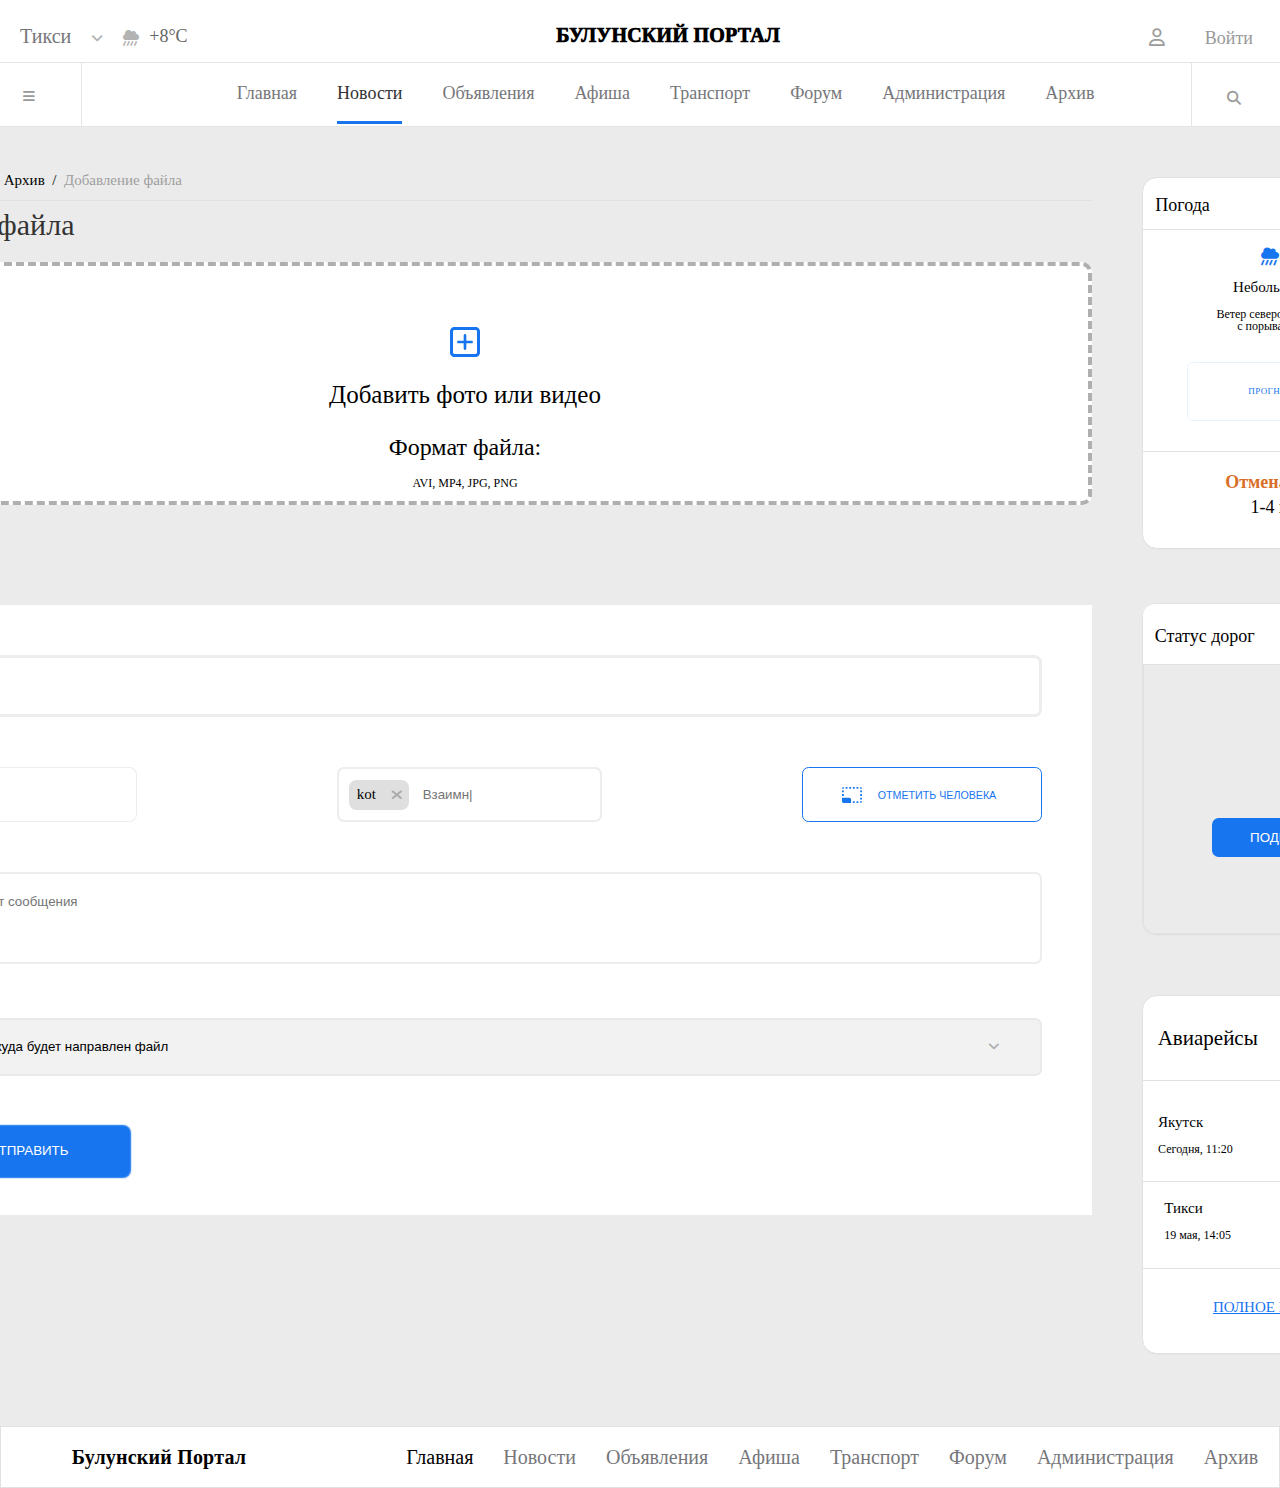
==== add.html @ 3e5e8c50 "commit" ====
<!DOCTYPE html>
<html lang="en">

<head>
    <meta charset="UTF-8">
    <meta name="viewport" content="width=device-width, initial-scale=1.0">
    <link rel="stylesheet" href="add.css">
    <link rel="stylesheet" href="https://cdnjs.cloudflare.com/ajax/libs/font-awesome/6.6.0/css/all.min.css">

    <title>Document</title>
</head>

<body>

    <div class="header">


        <div class="first-line">

            <div class="city">
                <div class="city-text">Тикси</div>
                <button class="angle-down"><i class="fa-solid fa-angle-down"></i></button>


                <div class="temperature">
                    <i class="fa-solid fa-cloud-showers-heavy"></i>
                    <div class="temp-text">+8°С</div>
                </div>
            </div>


            <div class="head-text">Булунский портал</div>

            <div class="enter">
                <i class="fa-regular fa-user"></i>
                <button class="enter-text">Войти</button>
            </div>
        </div>

        <div class="second-line">
            <button class="menu-btn"><i class="fa-solid fa-bars"></i></button>
            <div class="mob-text">Булунский портал</div>
            <ul>
                <li>
                    <a class="#" href="#">Главная</a>
                <li>
                    <a class="active" href="#">Новости</a>
                </li>
                <li>
                    <a class="left" href="#">Объявления</a>
                </li>
                <li>
                    <a class="#" href="#">Афиша</a>
                </li>
                <li>
                    <a class="#" href="#">Транспорт</a>
                </li>
                <li>
                    <a class="#" href="#">Форум</a>
                </li>
                <li>
                    <a class="#" href="#">Администрация</a>
                </li>
                <li>
                    <a class="#" href="#">Архив</a>
                </li>
            </ul>

            <div class="search">
                <input type="text">
                <i class="fa-solid fa-magnifying-glass"></i>
            </div>
        </div>

    </div>

    <div class="container">
        <div class="main">

            <ul class="pages">
                <li>
                    <a class="active2" href="#"> Главная </a>
                </li>
                <div> / </div>

                <li>
                    <a class="second" href="#"> Объявления </a>
                </li>
                <div> / </div>

                <li>
                    <a href="#"> Архив </a>
                </li>
                <div> / </div>
                <li>
                    <a class="third" href="#"> Добавление файла </a>
                </li>

            </ul>

            <h2 class="add-file">Добавление файла</h2>
            <div class="first-section">
                <div class="plus-section">
                    <img class="plus" src="photo/plus.svg" alt="">
                    <div class="plus-text">Добавить фото или видео</div>
                </div>

                <div class="format-section">
                    <div class="format">Формат файла:</div>
                    <div class="format-type">AVI, MP4, JPG, PNG</div>
                </div>
            </div>

            <div class="second-section">
                <input type="text" name="" id="first-inp" placeholder="Название">

                <div class="input-line">
                    <input type="text" name="" id="second-inp" placeholder="Дата">
                    <div class="kot">
                        <div class="kot-text">kot
                            <img src="photo/Vector@2x.png">
                        </div>
                        <input type="text" name="" id="kot-line" placeholder="Взаимн|">
                    </div>
                    <button class="cancel">
                        <img src="photo/taggs.svg" alt="">
                        <div class="cancel-text">ОТМЕТИТЬ ЧЕЛОВЕКА</div>
                    </button>
                </div>
                <input type="text" name="" id="message1" placeholder="Введите текст сообщения">

                <button class="message-select">
                    <div class="message-to">Выберите куда будет направлен файл</div>
                    <i class="fa-solid fa-angle-down"></i>
                </button>

                <button class="send-btn">
                    <div class="send">ОТПРАВИТЬ</div>
                </button>

            </div>

        </div>
        <div class="column">
            <div class="weather">

                <div class="weather-header">
                    <div class="weather-text">Погода</div>
                    <div class="points">...</div>
                </div>


                <div class="weather-temp">
                    <i class="fa-solid fa-cloud-showers-heavy"></i>
                    <div class="weather-text2">+8°С</div>
                </div>

                <div class="weather-texts1">
                    Небольшой дождь
                </div>

                <div class="weather-texts2">
                    Ветер северо-западный 2 м/с,
                    <div> с порывами до 10 м/c</div>
                </div>

                <div class="forecast">
                    <div class="forecast-text">ПРОГНОЗ ПОГОДЫ</div>
                </div>

                <div class="weather-footer">
                    <div class="otmena">Отмена занятий</div>
                    <div class="class">1-4 классы</div>

                </div>

            </div>

            <div class="map">
                <div class="map-header">
                    <div class="status">Статус дорог</div>
                    <div class="map-points">...</div>
                </div>
                <div class="map-text">
                    <button class="about">
                        <div class="about-text">подробнее</div>
                    </button>

                </div>

            </div>

            <div class="airways">
                <div class="airways-header">
                    <div class="airways-text"> Авиарейсы</div>
                    <div class="airways-points">...</div>
                </div>

                <div class="fly-first">
                    <div class="fly1">
                        <div class="fly1-text1">Якутск</div>
                        <div class="fly1-text2">Сегодня, 11:20</div>
                    </div>

                    <div class="fly1-icon">
                        <img src="photo/1 10.png">
                    </div>

                    <div class="fly2">
                        <div class="fly2-text1">Тикси</div>
                        <div class="fly2-text2">Сегодня, 13:20</div>
                    </div>
                </div>

                <div class="fly-second">

                    <div class="fly3">
                        <div class="fly3-text1">Тикси</div>
                        <div class="fly3-text2">19 мая, 14:05</div>
                    </div>

                    <div class="fly3-icon">
                        <img src="photo/2 1.png">
                    </div>

                    <div class="fly4">
                        <div class="fly4-text1">Якутск</div>
                        <div class="fly4-text2">19 мая, 16:05</div>
                    </div>

                </div>

                <a href="#" class="regis"> полное расписание</a>

            </div>

        </div>

    </div>

    <div class="page-footer">
        <div class="container2">
            <div class="portal">Булунский Портал</div>
            <ul>
                <li class="active">Главная</li>
                <li>Новости</li>
                <li>Объявления</li>
                <li>Афиша</li>
                <li>Транспорт</li>
                <li>Форум</li>
                <li>Администрация</li>
                <li>Архив</li>
            </ul>
        </div>
    </div>



</body>

</html>
---- add.css ----
* {
    margin: 0;
    padding: 0;
    box-sizing: border-box;
}


html {
    font-size: 10px;
}

body {

    background-color: #ebebeb;
}

.header {
    font-size: 2rem;
    padding-top: 1em;
    background: #fff;
    box-shadow: 1px #E1E1E1;
}

.mob-text {
    display: none;
}

.first-line {
    display: flex;
    justify-content: space-between;
    padding-bottom: 0.5em;

}

.city {
    display: flex;
    gap: 1em;
    padding-left: 1em;
}

.city-text {
    font-family: Golos;
    line-height: 1.6em;
    text-align: left;
    color: #76767A;
    font-size: 1em;

}

.angle-down {
    color: #b3b3b3;
    padding-top: 0.3em;
    border-style: none;
    background: none;
    font-size: 0.7em;
}

.temperature {
    display: flex;
    gap: 0.5em;
    padding-top: 0.08em;

}

.first-line .fa-cloud-showers-heavy {
    color: #b3b3b3;
    padding-top: 0.5em;
    font-size: .8em;
}

.temp-text {
    font-family: Golos;
    font-size: .9em;
    font-weight: 500;
    line-height: 1.6em;
    text-align: left;
    color: #666666;
}

.head-text {
    font-family: Golos;
    font-size: 1em;
    text-transform: uppercase;
    font-weight: 1000;
    line-height: 1em;
    letter-spacing: 0.23630349338054657px;
    text-align: center;
    color: #000000;
    padding-top: 5px;
    display: block;
}

.enter {
    display: flex;
    gap: 2em;
}

.fa-user {
    padding-top: .5em;
    color: #9C9C9C;
    font-size: .9em;

}

.enter-text {
    font-family: Golos;
    font-size: .9em;
    font-weight: 500;
    line-height: 1em;
    text-align: left;
    color: #999999;
    border-style: none;
    background: none;
    padding-right: 1.5em;
    padding-top: 0.18em;

}

.second-line {

    display: flex;
    justify-content: space-between;
    border-top: 1px solid hsl(0, 0%, 0%, 0.1);
    border-bottom: 1px solid hsl(0, 0%, 0%, 0.1);
    background: #fff;

}


.menu-btn {
    background: none;
    border: none;

}

.fa-bars {
    padding: 2em 3.5em 1.7em 1.7em;
    font-size: 1em;
    color: #999999;
    padding-right: 1px solid #e1e1e1;
    border-right: 0.1em solid hsl(0, 0%, 0%, 0.1);
}

.second-line ul {
    display: flex;
    gap: 2em;
    padding: .9em 1em 0.8em 3.9em;
    list-style: none;
}

.second-line li a {
    font-family: Golos;
    font-size: 0.9em;
    font-weight: 400;
    line-height: 1em;
    text-align: left;
    color: #76767A;
    text-decoration: none;
}

.second-line li .active {
    color: #333333;
    padding-bottom: 1em;
    border-bottom: 0.18em solid #1875F0;
}

.fa-magnifying-glass {
    padding: 2em 2.8em 1.5em 2.5em;
    font-size: 0.7em;
    color: #999999;
    border-left: 0.1em solid hsl(0, 0%, 0%, 0.1);

}

.search input {
    display: none;
}

.container {
    font-size: 10rem;
    display: flex;
    justify-content: center;
    margin: 0.5em auto 0 auto;
    width: 7em;
    gap: 0.5em;
}

.main {
    display: flex;
    flex-direction: column;
}

.pages {
    border-bottom: 0.1em solid #E1E1E1;
    display: flex;
    gap: 0.5em;
    list-style: none;
    font-family: Golos;
    font-size: .15em;
    font-weight: 400;
    line-height: 0.5em;
    text-align: left;
    padding-bottom: 1em;
}

.pages a {
    text-decoration: none;
    color: #000000;
}



ul li .active2 {
    text-decoration: underline;
    color: #000000;
}


ul li .third {
    color: #9e9e9e;
}


.add-file {
    padding-top: 0.25em;
    font-family: Golos;
    font-size: 0.3em;
    font-weight: 400;
    text-align: left;
    color: #333333;
}


.first-section {
    border: 4px dashed #AFAFAF;
    margin-top: 0.2em;
    display: flex;
    flex-direction: column;
    gap: 0.2em;
    border-radius: 0.1em;
    background: #fff;
}

.plus-section {
    font-size: 1em;
    text-align: center;
}



.plus {
    width: 0.3em;
    height: 0.3em;
}

.plus-text {
    font-size: 0.25em;
}

.format-section {
    font-size: 1.2em;
    text-align: center;
    line-height: 0.3em;

}

.format {
    font-size: 0.2em;
}


.format-type {
    font-size: 0.1em;
}


.second-section {
    margin-top: 1em;
    background: #fff;
    padding: .5em 0.5em 0 0.5em;
    display: flex;
    flex-direction: column;
    gap: 0.5em;
}

#first-inp {
    padding: 1.3em 1.3em 1.3em 2em;
    width: 100%;
    border: 0.2em solid #9999992c;
    box-shadow: 0.01em #9999992c;
    border-radius: 0.5em;
    font-size: 0.15em;
}


.input-line {
    display: flex;
    gap: 2em;
}

#second-inp {
    padding: 1.2em 1.2em 1.2em 2em;
    text-align: left;
    font-size: 0.15em;
    border: 0.1em solid #9999992c;
    box-shadow: 0.05em #9999992c;
    border-radius: 0.5em;
}

.kot {
    border: 0.01em solid #999999;
    display: flex;
    align-items: center;
    background: #fff;
    padding-left: 0.1em;
    border-radius: 0.07em;
    border: 0.02em solid #9999992c;
    box-shadow: 0.01em #9999992c;
}


.kot-text {
    width: 4em;
    height: 2em;
    display: flex;
    font-size: 0.15em;
    background: #4e4d4d8e;
    padding: 0.1em 0.5em 0.1em 0.5em;
    background: #dfdfdf;
    border-radius: 0.5em;
    justify-content: space-between;
    align-items: center;

}

.kot img {
    width: 0.7em;
    height: 0.6em;


}


#kot-line {
    text-align: left;
    border: none;
    padding-left: 1em;

}

.message-select {
    width: 20em;
    height: 10em;
    border: 0.01em solid #AFAFAF;
    margin-top: 0.3em;
    background: #EFEFEFCC;
    display: flex;
    padding-bottom: 5em;
}

.message-to {
    font-size: 1em;
}

.cancel {
    width: 18em;
    display: flex;
    justify-content: center;
    align-items: center;
    border: 1px solid #1875F0;
    padding: 0 2em 0 2em;
    border-radius: 0.5em;
    background: #fff;


}

.cancel-text {
    font-size: 0.8em;
    padding: 0 0.5em 0 1.5em;
    color: #1875F0;
}

#message1 {
    padding: 1.5em 0 4em 2em;
    width: 100%;
    border: 0.2em solid #9999992c;
    box-shadow: 0.01em #9999992c;
    color: #000000;
    border-radius: 0.5em;
}

.message-select {
    padding: 2em 3em 2em 3em;
    width: 100%;
    height: 0.5em;
    display: flex;
    justify-content: space-between;
    align-items: center;
    border: 0.2em solid #9999991c;
    box-shadow: 0.01em #9999992c;
    border-radius: 0.5em;

}

.message-to {
    font-size: 1em;
}

.message-select .fa-angle-down {
    color: #AFAFAF;
}


.send-btn {
    margin: 0 0 3em 3em;
    border-radius: 0.5em;
    width: 15em;
    display: flex;
    justify-content: center;
    align-items: center;
    background: #1875F0;
    box-shadow: 0.1em 0.1em 0.1em 0.1em #1875F0;
    color: #FFFFFF;
    border: none;

}

.send {
    padding: 1.3em 1em 1.3em 1em;
    font-size: 1em;
}

.column {
    font-size: 0.3em;
    padding: 0 0 0.4em 0;
    display: flex;
    flex-direction: column;
    gap: 1em;
}

.weather {
    background: #fff;
    border: 0.01em solid #E1E1E1;
    box-shadow: 0.02em 0.02em #E1E1E1;
    border-radius: 0.5em;
    margin-bottom: 0.8em;
}

.weather-header {
    font-size: 0.6em;
    padding: 1.3em .7em 1.3em .7em;
    font-family: Golos;
    font-weight: 500;
    line-height: 0.01em;
    text-align: left;
    color: #000000;
    border-bottom: 0.01em solid #E1E1E1;
    display: flex;
    justify-content: space-between;
}

.weather-text {
    padding-top: 0.2em;
}

.points {
    font-size: 1.5em;
    color: #D8D8D8;
}

.weather-temp {
    font-size: 0.6em;
    padding-top: 1em;
    display: flex;
    justify-content: center;
    gap: 0.3em;
}

.weather-temp .fa-cloud-showers-heavy {
    color: #1875F0;
}

.weather-texts1 {
    padding: 1em 0 0.3em 0;
    font-family: Golos;
    font-size: 0.5em;
    font-weight: 500;
    line-height: 0.5em;
    text-align: center;
}

.weather-texts2 {
    /* padding: 15px 60px 0 65px; */
    padding-top: 1em;
    font-family: Golos;
    font-size: 0.4em;
    font-weight: 400;
    line-height: 1em;
    text-align: center;
}

.weather-texts2 span {
    padding: 0.1em;
}

.forecast {
    padding: 0.2em 0.2em;
    width: 7em;
    margin: 1em auto;
    border: 0.05em solid #e6f1fff5;
    border-radius: 0.2em;
}

.forecast-text {
    display: flex;
    align-items: center;
    justify-content: center;
    font-family: Golos;
    font-size: 0.3em;
    font-weight: 500;
    line-height: 5em;
    letter-spacing: 0.40194278955459595px;
    text-align: left;
    color: #1875F0;
}

.weather-footer {
    display: flex;
    flex-direction: column;
    justify-content: center;
    align-items: center;
    gap: 0.2em;
    padding: 0.7em 0 1em 0;
    border-top: 0.01em solid #E1E1E1;
}

.otmena {
    font-size: 0.6em;
    font-family: Golos;
    font-weight: 600;
    line-height: 1em;
    text-align: center;
    color: #D86E28;
}

.class {
    font-size: .6em;
}

.map {
    width: 10em;
    border-radius: 0.5em;
    border: 0.01em solid #E1E1E1;
    box-shadow: 0.02em 0.02em #E1E1E1;
    margin-bottom: 1em;

}

.map-header {
    height: 5em;
    font-size: 0.4em;
    background: #fff;
    padding: 0.3em 1em 0.3em 1em;
    display: flex;
    justify-content: space-between;
    align-items: center;
    border-top-right-radius: 1em;
    border-top-left-radius: 1em;

}

.status {

    font-size: 1.5em;
    padding-top: 0.3em;
}


.map-points {
    padding-bottom: 0.3em;
    font-size: 2.5em;
    color: #D8D8D8;
}

.map-text {
    background: url("https://www.shutterstock.com/shutterstock/photos/1871394598/display_1500/stock-vector--ity-map-paris-color-detailed-urban-road-plan-vector-illustration-1871394598.jpg");
    border: 0.01em solid #E1E1E1;
    border-bottom-left-radius: 0.3em;
    border-bottom-right-radius: 0.3em;
    padding: 5em 0 0 0.5em;
    height: 9em;
}


.about {
    border-radius: 0.5em;
    background: #1875F0;
    padding: 0.9em 2.5em;
    border: none;
    width: 12em;
    margin: 0 0 2em 4em;
}

.about-text {
    text-transform: uppercase;
    color: #fff;
}

.airways {
    font-size: 1em;
    border: 0.01em solid #E1E1E1;
    box-shadow: 0.02em 0.02em #E1E1E1;
    background: #fff;
    display: flex;
    flex-direction: column;
    border-radius: 0.5em;
    width: 10em;
}

.airways-header {
    display: flex;
    padding: 0.7em 0.5em 0.7em 0.5em;
    justify-content: space-between;
    border-bottom: 0.02em solid #E1E1E1;
}

.airways-text {
    font-family: Golos;
    font-size: 0.7em;
    font-weight: 500;
    line-height: 2em;
    text-align: left;
    color: #000000;
}

.airways-points {
    font-size: 1em;
    color: #D8D8D8;
}

.fly-first {
    padding: 0.5em 0 0.7em 0;
    display: flex;
    justify-content: space-around;
    border-bottom: 0.01em solid #E1E1E1;
    display: flex;
    padding-bottom: 0.5em;
}


.fly1-text1 {
    font-family: Golos;
    font-size: 0.5em;
    font-weight: 500;
    line-height: 3.5em;
    text-align: left;
}

.fly1-text2 {
    font-family: Golos;
    font-size: 0.4em;
    font-weight: 400;
    line-height: .3em;
    text-align: left;
}

.fly1-icon {
    padding: 0.6em;
    color: green;
}


.fly2-text1 {
    font-family: Golos;
    font-size: 0.5em;
    font-weight: 500;
    line-height: 53.5px;
    padding-left: 35px;
}

.fly2-text2 {
    font-family: Golos;
    font-size: 0.4em;
    font-weight: 400;
    line-height: .3em;
    text-align: left;
}

.fly-second {
    padding: 0..7em 0 0.9em 0;
    display: flex;
    justify-content: space-around;
    border-bottom: 0.01em solid #E1E1E1;
    display: flex;
    padding-bottom: 0.5em;

}

.fly3-text1 {
    font-family: Golos;
    font-size: 0.5em;
    font-weight: 500;
    line-height: 3.5em;
    text-align: left;
}

.fly3-text2 {
    font-family: Golos;
    font-size: 0.4em;
    font-weight: 400;
    line-height: .3em;
    text-align: left;
}

.fly3-icon {
    padding: 0.5em 0 0 0.5em;
}

.fly4 {
    padding: 0 0 .5em 0;
}

.fly4-text1 {
    font-family: Golos;
    font-size: 0.5em;
    font-weight: 500;
    line-height: 3.5em;
    text-align: right;
}

.fly4-text2 {
    font-family: Golos;
    font-size: 0.4em;
    font-weight: 400;
    line-height: 0.3em;
    text-align: right;
}

.regis {
    padding: 2em 0 2.5em 0.5em;
    font-size: 0.5em;
    color: #1875F0;
    display: flex;
    justify-content: center;
    align-items: center;
    text-transform: uppercase;
}

.container2 {
    /* padding: 0.9em 1em 0 4em; */
    display: flex;
    justify-content: center;
    align-items: center;

}

.page-footer {
    margin-top: 3em;
    font-size: 2rem;
    background: #fff;
    border: 1px solid #E1E1E1;
    padding: 0.5em 0.5em 0.5em 3em;

}


.portal {
    font-family: Golos;
    font-weight: 900;
    line-height: 2em;
    letter-spacing: 0.19638599455356598px;
    text-align: left;
}

.page-footer ul {
    display: flex;
    list-style: none;
    gap: 1.5em;
    padding-left: 8em;
}

.page-footer li {
    color: #76767A;

}

.page-footer .active {
    color: #000000;
}
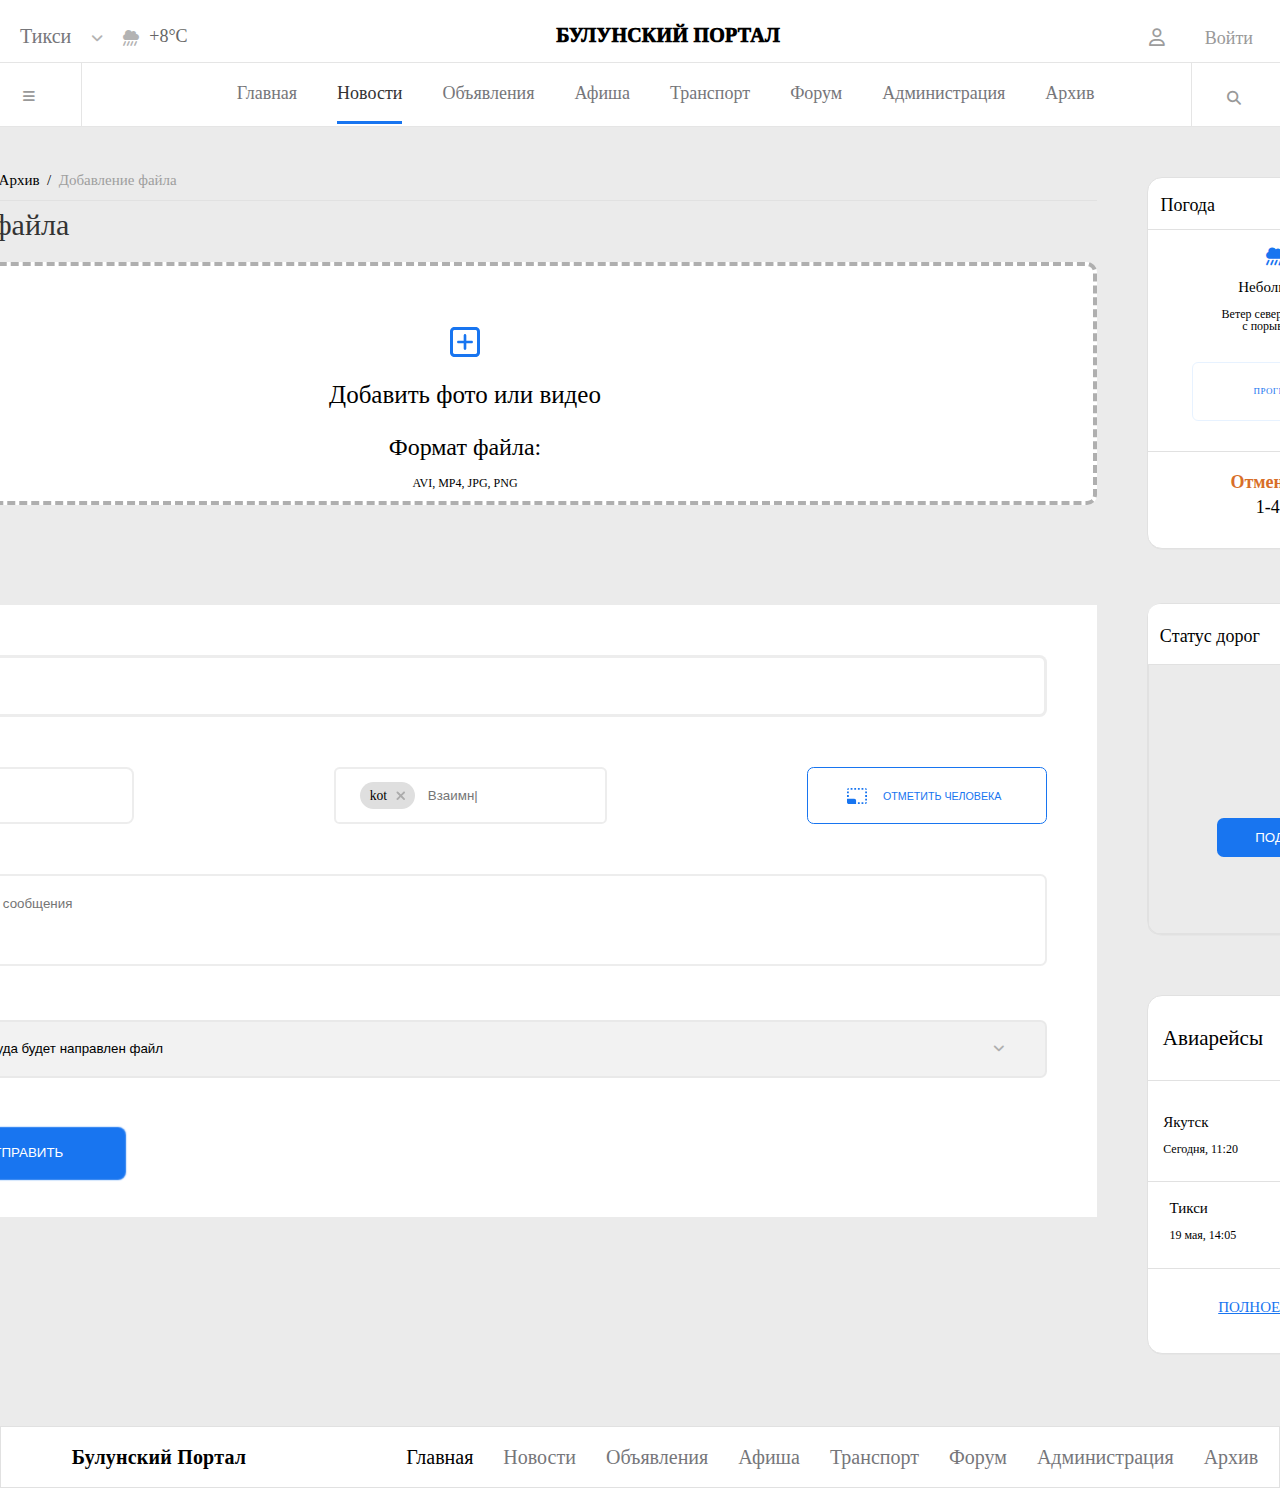
==== commit 704e2975: "commit" ====
--- a/add.html
+++ b/add.html
@@ -130,7 +130,8 @@
                 <input type="text" name="" id="message1" placeholder="Введите текст сообщения">
 
                 <button class="message-select">
-                    <div class="message-to">Выберите куда будет направлен файл</div>
+                    <div class="message-first">Выберите куда будет направлен файл</div>
+                    <div class="message-second">Выберите направление для файла</div>
                     <i class="fa-solid fa-angle-down"></i>
                 </button>
 
--- a/add.css
+++ b/add.css
@@ -302,8 +302,8 @@
     padding: 1.2em 1.2em 1.2em 2em;
     text-align: left;
     font-size: 0.15em;
-    border: 0.1em solid #9999992c;
-    box-shadow: 0.05em #9999992c;
+    border: 0.15em solid #9999992c;
+    box-shadow: 0.7em #9999992c;
     border-radius: 0.5em;
 }
 
@@ -312,10 +312,11 @@
     display: flex;
     align-items: center;
     background: #fff;
-    padding-left: 0.1em;
-    border-radius: 0.07em;
-    border: 0.02em solid #9999992c;
-    box-shadow: 0.01em #9999992c;
+    padding-left: 3em;
+    border-radius: 0.7em;
+    border: 0.3em solid #9999992c;
+    box-shadow: 0.7em #9999992c;
+    font-size: 0.08em
 }
 
 
@@ -325,12 +326,12 @@
     display: flex;
     font-size: 0.15em;
     background: #4e4d4d8e;
-    padding: 0.1em 0.5em 0.1em 0.5em;
+    padding: 0.1em 0.7em 0.1em 0.7em;
     background: #dfdfdf;
-    border-radius: 0.5em;
+    border-radius: 1em;
     justify-content: space-between;
     align-items: center;
-
+    font-size: 1.7em
 }
 
 .kot img {
@@ -358,8 +359,12 @@
     padding-bottom: 5em;
 }
 
-.message-to {
+.message-first {
     font-size: 1em;
+}
+
+.message-second {
+    display: none;
 }
 
 .cancel {
@@ -403,9 +408,7 @@
 
 }
 
-.message-to {
-    font-size: 1em;
-}
+
 
 .message-select .fa-angle-down {
     color: #AFAFAF;
@@ -787,4 +790,289 @@
 
 .page-footer .active {
     color: #000000;
+}
+
+@media (max-width: 1100px) {
+
+    .header {
+        font-size: 5rem;
+        background: #fff;
+        padding: 0;
+        padding: 0 0.5em;
+
+    }
+
+    .first-line {
+        display: none;
+
+    }
+
+    .second-line {
+        display: flex;
+        align-items: center;
+        justify-content: space-between;
+
+    }
+
+    .mob-text {
+        font-size: 0.5em;
+        display: block;
+
+    }
+
+    .first-line,
+    .second-line ul,
+    .pages {
+        display: none;
+    }
+
+    .fa-bars {
+        padding: 0;
+        font-size: 1.5em;
+        border: none;
+        color: #999999;
+    }
+
+    .fa-magnifying-glass {
+        padding: 0;
+        padding-bottom: 1.3em;
+        font-size: 0.4em;
+        color: #999999;
+        border: none;
+        margin: 0;
+    }
+
+
+    .container {
+        font-size: 2rem;
+        flex-direction: column;
+        width: 80%;
+        margin: 0.1em auto 0;
+    }
+
+
+    .add-file {
+        padding: 1em 0;
+        font-family: Golos;
+        font-size: 0.7em;
+        font-weight: 400;
+        text-align: left;
+        color: #333333;
+    }
+
+    .first-section {
+        border: 4px dashed #AFAFAF;
+        margin-top: 0.2em;
+        display: flex;
+        flex-direction: column;
+        gap: 0.2em;
+        border-radius: 0.1em;
+        background: #fff;
+    }
+
+    .plus-section {
+        text-align: center;
+    }
+
+    .plus {
+        width: 0.7em;
+        height: 0.7em;
+    }
+
+    .plus-text {
+        font-size: 0.7em;
+    }
+
+    .format-section {
+        font-size: 2.8em;
+        text-align: center;
+        line-height: 0.3em;
+
+    }
+
+    .format {
+        font-size: 0.25em;
+    }
+
+
+    .format-type {
+        font-size: 0.17em;
+    }
+
+
+    .second-section {
+        margin-top: 1em;
+        background: #fff;
+        padding: .5em 0.5em 0 0.5em;
+        display: flex;
+        flex-direction: column;
+        gap: 0.3em;
+    }
+
+    #first-inp {
+        padding: 1.3em 1.3em 1.3em 2em;
+       
+        border: 0.2em solid #9999992c;
+        box-shadow: 0.01em #9999992c;
+        border-radius: 0.5em;
+        font-size: 0.5em;
+        margin-bottom: 0.8em;
+    }
+
+
+    .input-line {
+        display: flex;
+        flex-direction: column;
+        gap: 0.8em;
+    }
+
+
+    #second-inp {
+        padding: 1.2em 1.2em 1.2em 2em;
+        text-align: left;
+        font-size: 0.5em;
+        border: 0.2em solid #9999992c;
+        box-shadow: 0.5em #9999992c;
+        border-radius: 0.5em;
+    }
+
+    .kot {
+        border: 0.01em solid #999999;
+        display: flex;
+        align-items: center;
+        background: #fff;
+        padding: 0.2em 1em 0.2em 0.5em;
+        border-radius: 0.15em;
+        border: 0.09em solid #9999992c;
+        box-shadow: 0.15em #9999992c;
+        font-size: 1.5em
+    }
+
+
+    .kot-text {
+        display: flex;
+        font-size: 0.15em;
+        background: #4e4d4d8e;
+        padding: 0.5em 3em 0.5em 0.8em;
+        background: #dfdfdf;
+        border-radius: 1em;
+        justify-content: space-between;
+        align-items: center;
+        font-size: 0.4em
+    }
+
+    .kot img {
+        width: 0.9em;
+        height: 0.6em;
+        padding-left: 0.5em;
+    }
+
+
+    #kot-line {
+        text-align: left;
+        border: none;
+        padding-left: 1em;
+    }
+
+    .cancel {
+        width: 100%;
+        display: flex;
+        justify-content: center;
+        align-items: center;
+        border: 0.5px solid #1875F0;
+        padding: 0 2em 0 2em;
+        border-radius: 0.5em;
+        background: #fff;
+        margin-bottom: 0.8em;
+
+    }
+
+    .cancel-text {
+        font-size: 0.8em;
+        padding: 1.2em 0.5em 1.2em 1.5em;
+        color: #1875F0;
+    }
+
+    .message-select {
+        padding: 2em 3em 2em 3em;
+        width: 100%;
+        height: 0.5em;
+        display: flex;
+        justify-content: space-between;
+        align-items: center;
+        border: 0.2em solid #9999991c;
+        box-shadow: 0.01em #9999992c;
+        border-radius: 0.5em;
+        margin: 0.8em 0 3em 0;
+
+    }
+
+    .message-first {
+        display: none;
+    }
+
+    .message-second {
+        display: block;
+        font-size: 0.8em;
+    }  
+
+    .send-btn {
+        width: 100%;
+        margin: 0 0 2.5em 0;
+        
+        border-radius: 0.5em;
+        /* width: 15em; */
+        display: flex;
+        justify-content: center;
+        align-items: center;
+        background: #1875F0;
+        box-shadow: 0.1em 0.1em 0.1em 0.1em #1875F0;
+        color: #FFFFFF;
+        border: none;
+
+    }
+
+    .send {
+        padding: 1.3em 1em 1.3em 1em;
+        font-size: 1em;
+    }
+
+    .column{
+        display: none;
+    }
+
+    .page-footer {
+        padding: 0.5em 0.5em 0.5em 0.8em;
+        margin-top: 3em;
+        font-size: 3rem;
+        padding-bottom: 3em;
+    }
+
+    .container2 {
+        display: flex;
+        flex-direction: column;
+        gap: 1em;
+    }
+
+    .portal {
+
+        padding: 1em 0 0 0.01em;
+        font-family: Golos;
+        font-size: 0.7em;
+        font-weight: 900;
+        line-height: 1em;
+        letter-spacing: 0.19638599455356598px;
+        text-align: left;
+
+    }
+
+    .container2 ul {
+        display: flex;
+        flex-direction: column;
+        justify-content: center;
+        align-items: center;
+        font-size: 0.6em;
+        padding-left: 0.01em;
+    }
+
 }